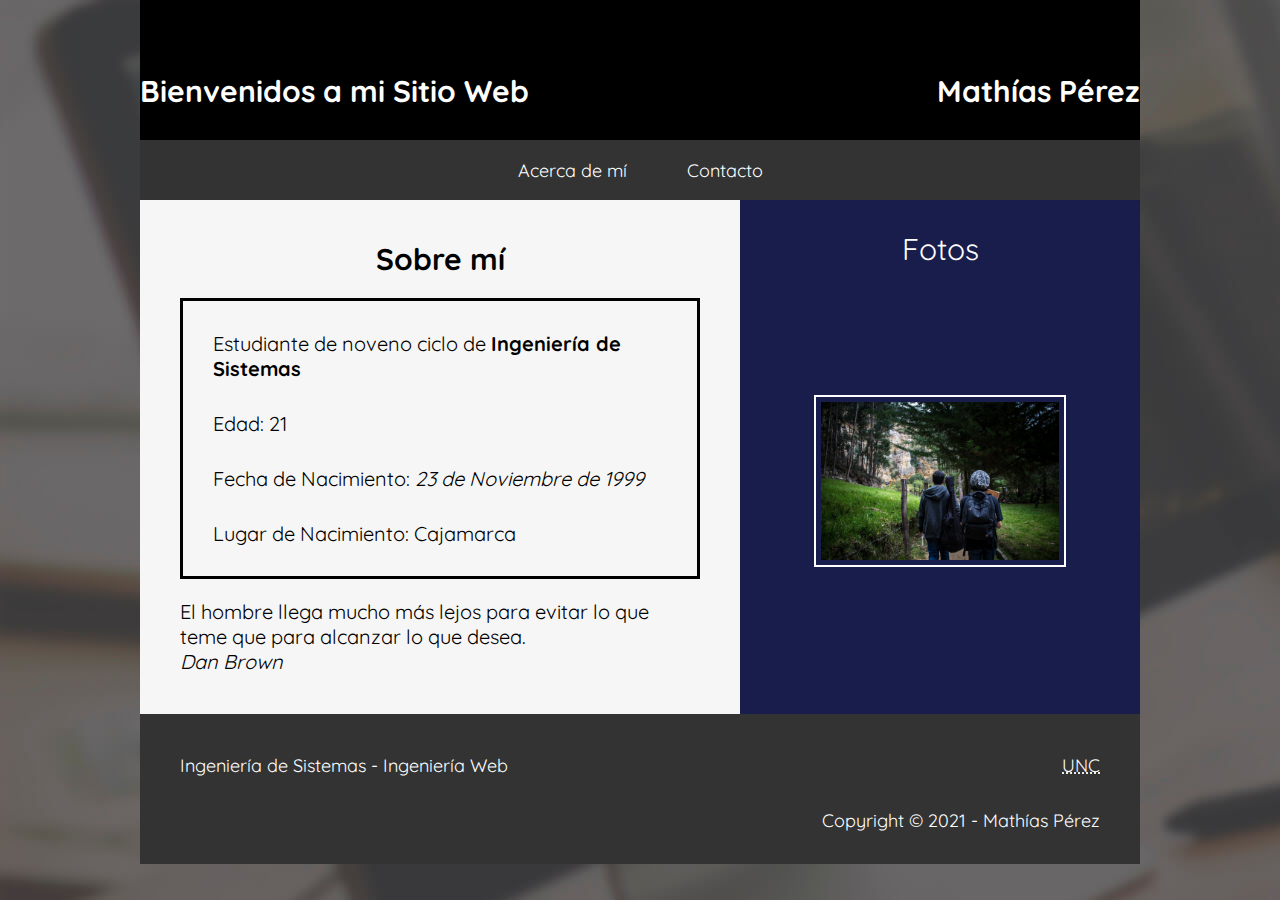
==== index.html @ cfde23a6 "Arreglando distribución página about" ====
<!DOCTYPE html>
<html lang="en">
<head>
    <meta charset="UTF-8"/>
    <meta name="author" content="Mathias Perez"/>
    <meta name="keywords" content="laboratorio,pagina personal,ingenieria web,html"/>
    <meta http-equiv="X-UA-Compatible" content="IE=edge"/>
    <meta name="viewport" content="width=device-width, initial-scale=1.0"/>
    
    <!-- Código copiado para fuente Open Sans -->
    <link rel="preconnect" href="https://fonts.googleapis.com">
    <link rel="preconnect" href="https://fonts.gstatic.com" crossorigin>
    <link href="https://fonts.googleapis.com/css2?family=Open+Sans:ital,wght@0,300;0,400;0,600;0,700;0,800;1,300;1,400;1,600;1,700&display=swap" rel="stylesheet">
    <!--Fin de código copiado-->

    <!-- Código copiado para fuente Open Sans -->
    <link rel="preconnect" href="https://fonts.googleapis.com">
    <link rel="preconnect" href="https://fonts.gstatic.com" crossorigin>
    <link href="https://fonts.googleapis.com/css2?family=Quicksand:wght@300;400;500;600;700&display=swap" rel="stylesheet">
    <!--Fin de código copiado-->
    
    <link rel="stylesheet" href="estilos/estilopersonal.css">
    <title>Mathías Pérez</title>
</head>
<body>
    <div class="contenedor">
        <header class="encabezado">
            <div class="titulo">
                <h1>Bienvenidos a mi Sitio Web</h1>
                <h2>Mathías Pérez</h2>
            </div>
            <nav class="menu">
                <a href="about.html">Acerca de mí</a>
                <a href="contact.html">Contacto</a>
            </nav>
        </header>
    
        <div class="cuerpo">
            <div class="contenido">
                <section class="principal">
                    <h3>Sobre mí</h3>
                    <article class="item">
                        <p>Estudiante de noveno ciclo de <strong>Ingeniería de Sistemas</strong></p>
                        <p>Edad: 21</p>
                        <p>Fecha de Nacimiento: <em>23 de Noviembre de 1999</em></p>
                        <p>Lugar de Nacimiento: Cajamarca</p>
                    </article>
                    <footer>
                        <blockquote>
                            El hombre llega mucho más lejos para evitar lo que teme que para alcanzar lo que desea.
                            <br/>
                            <cite>Dan Brown</cite>
                        </blockquote>
                    </footer>
                </section>
            
                <br/>
                <!-- Barra Lateral -->
                <aside>
                    <p>Fotos</p>
                    <div class="imglateral">
                        <img src="imagenes/lateral.jpeg" alt="Mathías Pérez" title="Mathías Pérez" width="300px"/> 
                    </div>
                </aside>
            </div>
        </div>
    
        <footer class="pie">
            <p class="carrera">Ingeniería de Sistemas - Ingeniería Web</p>
            <p class="copyright">Copyright &copy; 2021 - Mathías Pérez</p>
            <p class="unc"><abbr title="Universidad Nacional de Cajamarca">UNC</abbr></p>
        </footer>
    </div>
    
</body>
</html>
---- estilos/estilopersonal.css ----
:root{
}

* {
    margin: 0;
    padding: 0;
    -webkit-box-sizing: border-box;
    -moz-box-sizing: border-box;
    box-sizing: border-box;
}

body{
    font-family: "Quicksand", sans-serif;
    font-size: 12px;
    font-weight: 400;
    background: url('../imagenes/fondogeneral.jpg');
}


.contenedor {
    margin:auto;  
    width: 90%; 
    max-width: 1000px;
    display: flex;
    flex-direction: row;
    flex-wrap: wrap;
    justify-content: space-between;
    background: #000;
}


.encabezado {
    width: 100%;
    height: 200px;
    display: flex;
    flex-direction: column;
    flex-wrap: wrap;
    justify-content: space-between;
    align-content: center;
}

.encabezado .titulo {
    width: 100%;
    display: flex;
    flex-direction: row;
    flex-wrap: wrap;
    justify-content: space-between;
    align-items: flex-end;
    color: #fff;
    height: 70%;
    padding-bottom: 30px;
}

.encabezado .titulo h1, h2{
    font-size: 30px;
}

.encabezado .menu {
    width: 100%;
    height: 30%;
    display: flex;
    flex-direction: row;
    flex-wrap: wrap;
    justify-content: center;
    align-items: center;
    background-color: #333;
}

.encabezado .menu a{
    color: #fff;
    text-decoration: none;
    font-size: 18px;
    margin: auto 20px;
    padding: 10px;
}

.encabezado .menu a:hover{
    background-color: rgba(76, 118, 189, .2);
}

.cuerpo {
    width: 100%;
    display: flex;
    flex-direction: column;
    flex-wrap: wrap;
}

.cuerpo .menu {
    width: 100%;
    display: flex;
    flex-direction: row;
    flex-wrap: wrap;
    justify-content: center;
    align-items: center;
    background-color: orange;
}

.cuerpo .menu a{
    color: #fff;
    text-decoration: none;
    font-size: 18px;
    margin: auto 20px;
    padding: 10px;
}


.cuerpo .contenido {
    width: 100%;
    /* background: yellow;  */
    margin: auto;
    display: flex;
    flex-direction: row;
    flex-wrap: wrap;
    justify-content: space-between;
}

.cuerpo .contenido .principal {
    width: 60%;
    padding: 20px;
    background-color: #f6f6f6;
}

.cuerpo .contenido .principal h3 {
    text-align: center;
    margin: 20px;
    font-size: 30px;
}

.cuerpo .contenido .principal .item {
    border: black solid 3px;
    margin: 20px;
    display: flex;
    flex-direction: column;
    flex-wrap: wrap;
    justify-content: space-around;
    padding: 15px;
}

.cuerpo .contenido .principal .item h3 {
    text-align: center;
    margin: 20px;
    font-size: 20px;
}

.cuerpo .contenido .principal .item table {
}

.cuerpo .contenido .principal .item p {
    font-size: 20px;
    padding: 5px;
    margin: 10px;
}

.cuerpo .contenido .principal blockquote {
    margin: 20px;
    font-size: 20px;
}


.cuerpo .contenido aside {
    width: 40%;
    background-color: #191d4b;
    /* background: #1b1b1b; */
    padding: 20px;
    display: flex;
    flex-direction: column;
    flex-wrap: wrap;
    justify-content: space-between;
}

aside p {
    font-size: 30px;
    width: 100%;
    color: #fff;
    text-align: center;
    margin-top: 10px;
}

aside .imglateral {
    margin: auto;
    display: flex;
    justify-content: center;
    padding:5px;
    width: 70%;
    border: #fff solid 2px;;
}

aside .imglateral img {
    width: 100%;
}

aside .imglateral img:hover {
    opacity: .8;
}

.pie {
    display: flex;
    flex-direction: row;
    flex-wrap: wrap;
    justify-content: space-between;
    padding: 20px;
    background-color: #333;
    width: 100%;
}

.pie p {
    font-weight: 400;
    color: #fff;
    font-size: 18px;
    padding:20px;
    padding-bottom: 12px;
}

.pie .unc {
    order:2;
}

.pie .carrera{
    order: 1;
}

.pie .copyright {
    display: flex;
    text-align: center;
    order: 3;
    width: 100%;
    justify-content: flex-end;
}
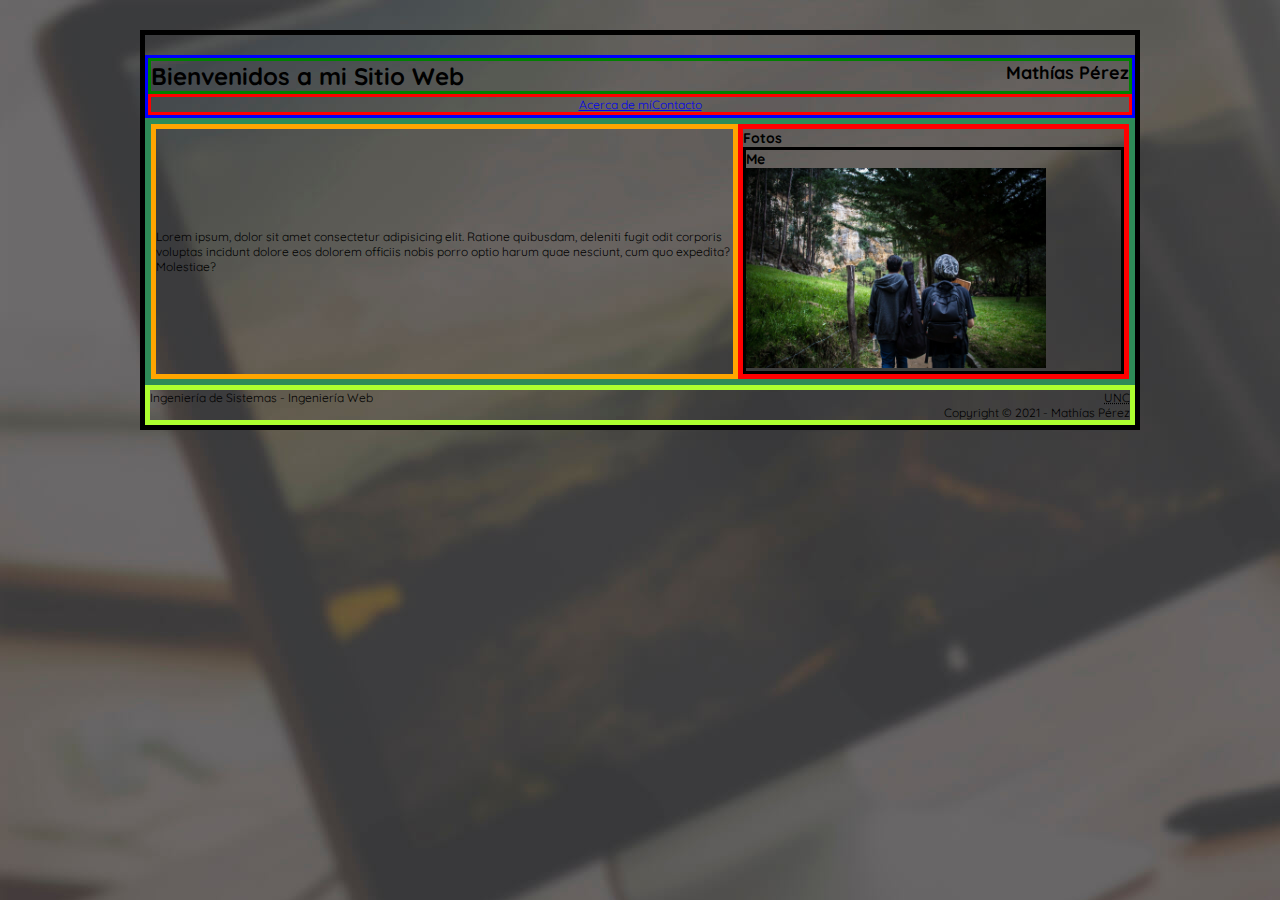
==== commit 886cb240: "Maquetando Index.html" ====
--- a/index.html
+++ b/index.html
@@ -1,79 +1,68 @@
 <!DOCTYPE html>
 <html lang="en">
 <head>
-    <meta charset="UTF-8"/>
-    <meta name="author" content="Mathias Perez"/>
-    <meta name="keywords" content="laboratorio,pagina personal,ingenieria web,html"/>
-    <meta http-equiv="X-UA-Compatible" content="IE=edge"/>
-    <meta name="viewport" content="width=device-width, initial-scale=1.0"/>
-    
-    <!-- Código copiado para fuente Open Sans -->
-    <link rel="preconnect" href="https://fonts.googleapis.com">
-    <link rel="preconnect" href="https://fonts.gstatic.com" crossorigin>
-    <link href="https://fonts.googleapis.com/css2?family=Open+Sans:ital,wght@0,300;0,400;0,600;0,700;0,800;1,300;1,400;1,600;1,700&display=swap" rel="stylesheet">
-    <!--Fin de código copiado-->
+  <meta charset="UTF-8">
+  <meta name="author" content="Mathias Perez"/>
+  <meta name="keywords" content="laboratorio,pagina personal,ingenieria web,html"/>
+  <meta http-equiv="X-UA-Compatible" content="IE=edge">
+  <meta name="viewport" content="width=device-width, initial-scale=1.0">
 
-    <!-- Código copiado para fuente Open Sans -->
-    <link rel="preconnect" href="https://fonts.googleapis.com">
-    <link rel="preconnect" href="https://fonts.gstatic.com" crossorigin>
-    <link href="https://fonts.googleapis.com/css2?family=Quicksand:wght@300;400;500;600;700&display=swap" rel="stylesheet">
-    <!--Fin de código copiado-->
-    
-    <link rel="stylesheet" href="estilos/estilopersonal.css">
-    <title>Mathías Pérez</title>
+  <!-- Código copiado para fuente Quicksand -->
+  <link rel="preconnect" href="https://fonts.googleapis.com">
+  <link rel="preconnect" href="https://fonts.gstatic.com" crossorigin>
+  <link href="https://fonts.googleapis.com/css2?family=Quicksand:wght@300;400;500;600;700&display=swap" rel="stylesheet">
+  <!--Fin de código copiado-->
+
+  <link rel="stylesheet" href="estilos/estilopersonal.css">
+
+  <title>Mathías Pérez</title>
 </head>
 <body>
-    <div class="contenedor">
-        <header class="encabezado">
-            <div class="titulo">
-                <h1>Bienvenidos a mi Sitio Web</h1>
-                <h2>Mathías Pérez</h2>
+
+  <div class="contenedor">
+    <header class="encabezado">
+      <div class="titulo">
+        <h1>Bienvenidos a mi Sitio Web</h1>
+        <h2>Mathías Pérez</h2>
+      </div>    
+      <nav class="menu">
+        <a href="about.html">Acerca de mí</a>
+        <a href="contact.html">Contacto</a>
+      </nav>
+    </header>
+
+    <div class="cuerpo">
+
+      <div class="contenido">
+        <p>Lorem ipsum, dolor sit amet consectetur adipisicing elit. Ratione quibusdam, deleniti fugit odit corporis voluptas incidunt dolore eos dolorem officiis nobis porro optio harum quae nesciunt, cum quo expedita? Molestiae?</p>
+      </div>
+      
+      
+      <aside>
+        <p class="titulo-lateral">
+          <h3>Fotos</h3>
+        </p>
+
+        <div class="item-lateral">
+          <p class="subtitulo-lateral">
+            <h3>Me</h3>
+            <div class="imagen-lateral">
+              <img src="imagenes/lateral.jpeg" alt="Mathías Pérez" title="Mathías Pérez" width="300px"/> 
             </div>
-            <nav class="menu">
-                <a href="about.html">Acerca de mí</a>
-                <a href="contact.html">Contacto</a>
-            </nav>
-        </header>
-    
-        <div class="cuerpo">
-            <div class="contenido">
-                <section class="principal">
-                    <h3>Sobre mí</h3>
-                    <article class="item">
-                        <p>Estudiante de noveno ciclo de <strong>Ingeniería de Sistemas</strong></p>
-                        <p>Edad: 21</p>
-                        <p>Fecha de Nacimiento: <em>23 de Noviembre de 1999</em></p>
-                        <p>Lugar de Nacimiento: Cajamarca</p>
-                    </article>
-                    <footer>
-                        <blockquote>
-                            El hombre llega mucho más lejos para evitar lo que teme que para alcanzar lo que desea.
-                            <br/>
-                            <cite>Dan Brown</cite>
-                        </blockquote>
-                    </footer>
-                </section>
-            
-                <br/>
-                <!-- Barra Lateral -->
-                <aside>
-                    <p>Fotos</p>
-                    <div class="imglateral">
-                        <img src="imagenes/lateral.jpeg" alt="Mathías Pérez" title="Mathías Pérez" width="300px"/> 
-                    </div>
-                </aside>
-            </div>
+          </p>
         </div>
-    
-        <footer class="pie">
-            <p class="carrera">Ingeniería de Sistemas - Ingeniería Web</p>
-            <p class="copyright">Copyright &copy; 2021 - Mathías Pérez</p>
-            <p class="unc"><abbr title="Universidad Nacional de Cajamarca">UNC</abbr></p>
-        </footer>
+      </aside>
+
     </div>
-    
+
+    <footer class="pie">
+      <p class="carrera">Ingeniería de Sistemas - Ingeniería Web</p>
+      <p class="copyright">Copyright &copy; 2021 - Mathías Pérez</p>
+      <p class="unc"><abbr title="Universidad Nacional de Cajamarca">UNC</abbr></p>
+    </footer>
+  </div>
+  
 </body>
 </html>
 
 
-
--- a/estilos/estilopersonal.css
+++ b/estilos/estilopersonal.css
@@ -1,6 +1,3 @@
-:root{
-}
-
 * {
     margin: 0;
     padding: 0;
@@ -17,198 +14,116 @@
 }
 
 
+/* Estilos de Div Contenedor de página */
+
 .contenedor {
-    margin:auto;  
+    border: black solid 5px;
+    
     width: 90%; 
     max-width: 1000px;
-    display: flex;
-    flex-direction: row;
-    flex-wrap: wrap;
-    justify-content: space-between;
-    background: #000;
-}
-
-
-.encabezado {
-    width: 100%;
-    height: 200px;
+    margin:auto;
+    margin-top: 30px;  
     display: flex;
     flex-direction: column;
     flex-wrap: wrap;
     justify-content: space-between;
-    align-content: center;
 }
 
-.encabezado .titulo {
-    width: 100%;
-    display: flex;
-    flex-direction: row;
-    flex-wrap: wrap;
-    justify-content: space-between;
-    align-items: flex-end;
-    color: #fff;
-    height: 70%;
-    padding-bottom: 30px;
-}
 
-.encabezado .titulo h1, h2{
-    font-size: 30px;
-}
+/* Estilos de Encabezado */
 
-.encabezado .menu {
-    width: 100%;
-    height: 30%;
-    display: flex;
-    flex-direction: row;
-    flex-wrap: wrap;
-    justify-content: center;
-    align-items: center;
-    background-color: #333;
-}
+.contenedor .encabezado {
+    border: blue solid 3px;
+    margin-top: 20px;
 
-.encabezado .menu a{
-    color: #fff;
-    text-decoration: none;
-    font-size: 18px;
-    margin: auto 20px;
-    padding: 10px;
-}
-
-.encabezado .menu a:hover{
-    background-color: rgba(76, 118, 189, .2);
-}
-
-.cuerpo {
-    width: 100%;
     display: flex;
     flex-direction: column;
     flex-wrap: wrap;
+    justify-content: space-between;
 }
 
-.cuerpo .menu {
-    width: 100%;
-    display: flex;
-    flex-direction: row;
-    flex-wrap: wrap;
-    justify-content: center;
-    align-items: center;
-    background-color: orange;
-}
+.contenedor .encabezado .titulo {
+    border: green solid 3px;
 
-.cuerpo .menu a{
-    color: #fff;
-    text-decoration: none;
-    font-size: 18px;
-    margin: auto 20px;
-    padding: 10px;
-}
-
-
-.cuerpo .contenido {
-    width: 100%;
-    /* background: yellow;  */
-    margin: auto;
     display: flex;
     flex-direction: row;
     flex-wrap: wrap;
     justify-content: space-between;
 }
 
-.cuerpo .contenido .principal {
-    width: 60%;
-    padding: 20px;
-    background-color: #f6f6f6;
+.contenedor .encabezado .menu {
+    border: red solid 3px;
+
+    display: flex;
+    flex-direction: row;
+    flex-wrap: wrap;
+    justify-content: center;
 }
 
-.cuerpo .contenido .principal h3 {
-    text-align: center;
-    margin: 20px;
-    font-size: 30px;
+
+
+
+/* Estilos de cuerpo de página */
+
+.cuerpo {
+    border: seagreen solid 6px;
+
+    display: flex;
+    flex-direction: row;
+    flex-wrap: wrap;
+    justify-content: space-between;
 }
 
-.cuerpo .contenido .principal .item {
-    border: black solid 3px;
-    margin: 20px;
+/* Estilos de contenido de página */
+
+.cuerpo .contenido {
+    border: orange solid 5px;
+
     display: flex;
     flex-direction: column;
     flex-wrap: wrap;
     justify-content: space-around;
-    padding: 15px;
+
+    width: 60%;
 }
 
-.cuerpo .contenido .principal .item h3 {
-    text-align: center;
-    margin: 20px;
-    font-size: 20px;
+/* Estilos de Barra lateral */
+
+.cuerpo aside {
+    border: red solid 5px;
+
+    display: flex;
+    flex-direction: column;
+    flex-wrap: wrap;
+    justify-content: space-around;
+
+    width: 40%;
 }
 
-.cuerpo .contenido .principal .item table {
-}
+.cuerpo aside .item-lateral {
+    border: black solid 3px;
 
-.cuerpo .contenido .principal .item p {
-    font-size: 20px;
-    padding: 5px;
-    margin: 10px;
-}
-
-.cuerpo .contenido .principal blockquote {
-    margin: 20px;
-    font-size: 20px;
-}
-
-
-.cuerpo .contenido aside {
-    width: 40%;
-    background-color: #191d4b;
-    /* background: #1b1b1b; */
-    padding: 20px;
     display: flex;
     flex-direction: column;
     flex-wrap: wrap;
     justify-content: space-between;
 }
 
-aside p {
-    font-size: 30px;
-    width: 100%;
-    color: #fff;
-    text-align: center;
-    margin-top: 10px;
-}
 
-aside .imglateral {
-    margin: auto;
-    display: flex;
-    justify-content: center;
-    padding:5px;
-    width: 70%;
-    border: #fff solid 2px;;
-}
 
-aside .imglateral img {
-    width: 100%;
-}
 
-aside .imglateral img:hover {
-    opacity: .8;
-}
 
-.pie {
+/* Estilos de Footer de toda la página */
+
+.contenedor .pie {
+    border: greenyellow solid 5px;
+
     display: flex;
     flex-direction: row;
     flex-wrap: wrap;
     justify-content: space-between;
-    padding: 20px;
-    background-color: #333;
+
     width: 100%;
-}
-
-.pie p {
-    font-weight: 400;
-    color: #fff;
-    font-size: 18px;
-    padding:20px;
-    padding-bottom: 12px;
 }
 
 .pie .unc {
@@ -222,7 +137,19 @@
 .pie .copyright {
     display: flex;
     text-align: center;
+    justify-content: flex-end;
+
     order: 3;
+
     width: 100%;
-    justify-content: flex-end;
-}+    
+}
+
+
+/* .pie p {
+    font-weight: 400;
+    color: #fff;
+    font-size: 18px;
+    padding:20px;
+    padding-bottom: 12px;
+} */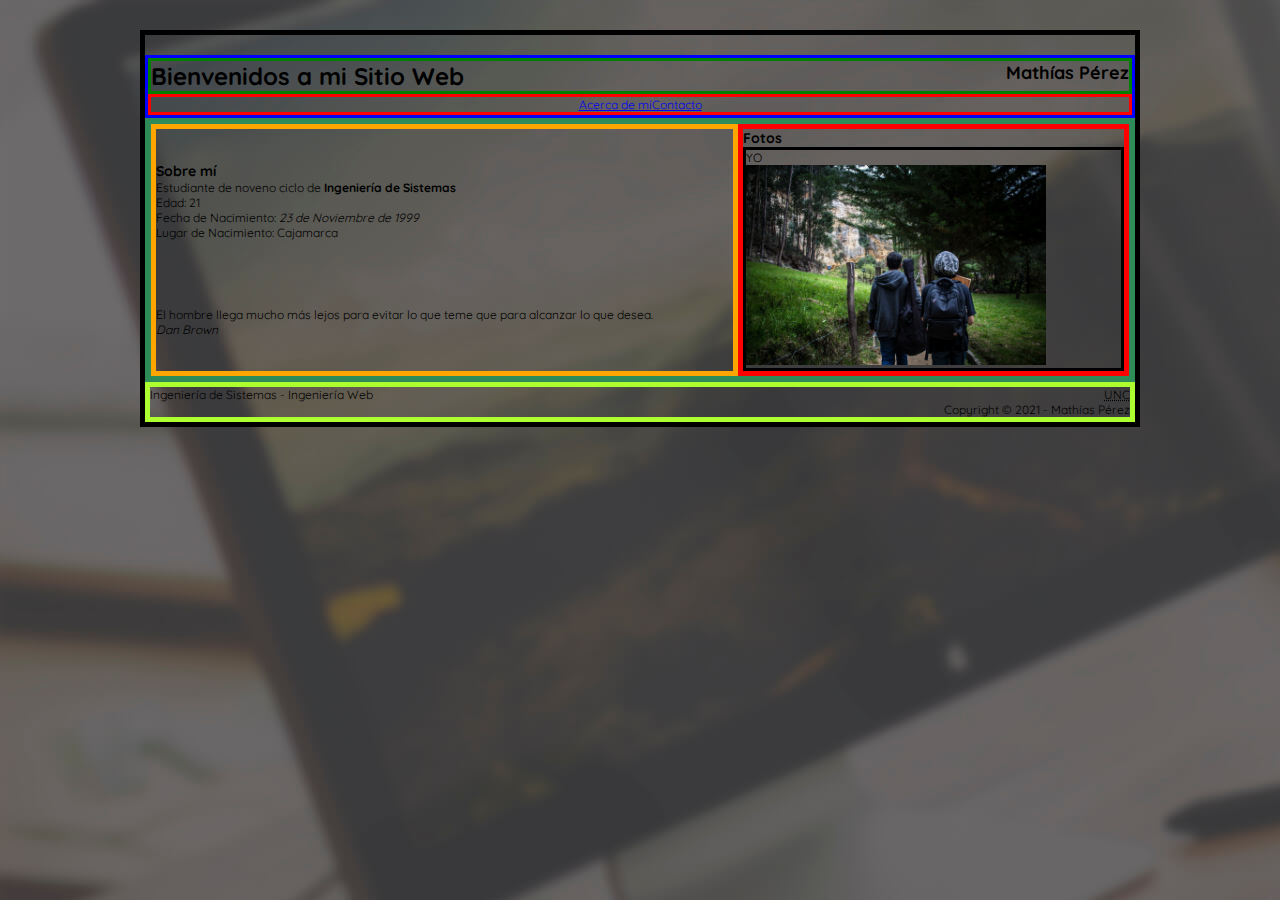
==== commit 1dd9a657: "Agregando comentarios en index" ====
--- a/index.html
+++ b/index.html
@@ -17,50 +17,84 @@
 
   <title>Mathías Pérez</title>
 </head>
+
 <body>
+    <!-- Inicio de div Contenedor -->
+    <div class="contenedor">
+        <!-- Inicio de encabezado (header) -->
+        <header class="encabezado">
+            <div class="titulo">
+                <h1>Bienvenidos a mi Sitio Web</h1>
+                <h2>Mathías Pérez</h2>
+            </div>    
+            <nav class="menu">
+                <a href="about.html">Acerca de mí</a>
+                <a href="contact.html">Contacto</a>
+            </nav>
+        </header>
+        <!-- Fin de encabezado -->
 
-  <div class="contenedor">
-    <header class="encabezado">
-      <div class="titulo">
-        <h1>Bienvenidos a mi Sitio Web</h1>
-        <h2>Mathías Pérez</h2>
-      </div>    
-      <nav class="menu">
-        <a href="about.html">Acerca de mí</a>
-        <a href="contact.html">Contacto</a>
-      </nav>
-    </header>
+        <!-- Inicio de cuerpo -->
+        <div class="cuerpo">
 
-    <div class="cuerpo">
+            <!-- Inicio de contenido -->
+            <div class="contenido">
 
-      <div class="contenido">
-        <p>Lorem ipsum, dolor sit amet consectetur adipisicing elit. Ratione quibusdam, deleniti fugit odit corporis voluptas incidunt dolore eos dolorem officiis nobis porro optio harum quae nesciunt, cum quo expedita? Molestiae?</p>
-      </div>
+                <!-- Inicio item contenido 1 -->
+                <section class="item-contenido">
+                    <h3>Sobre mí</h3>
+                    <article>
+                        <p>Estudiante de noveno ciclo de <strong>Ingeniería de Sistemas</strong></p>
+                        <p>Edad: 21</p>
+                        <p>Fecha de Nacimiento: <em>23 de Noviembre de 1999</em></p>
+                        <p>Lugar de Nacimiento: Cajamarca</p>
+                    </article>
+                </section>
+                <!-- Fin item contenido 1 -->
+
+                <!-- Inicio item contenido 2 -->
+                <section class="item-contenido">
+                    <article>
+                        <blockquote>
+                            El hombre llega mucho más lejos para evitar lo que teme que para alcanzar lo que desea.
+                            <br/>
+                            <cite>Dan Brown</cite>
+                        </blockquote>
+                    </article>
+                </section>
+                <!-- Fin item contenido 2 -->
+
+            </div>
+            <!-- Fin de contenido -->
+
+            <!-- Inicio de barra lateral -->
+            <aside class="lateral">
+              <p class="titulo-lateral">
+                <h3>Fotos</h3>
+              </p>
       
-      
-      <aside>
-        <p class="titulo-lateral">
-          <h3>Fotos</h3>
-        </p>
+              <!-- Inicio de item lateral -->
+              <div class="item-lateral">
+                  <p class="subtitulo-lateral">YO</p>
+                    <div class="imagen-lateral">
+                        <img src="imagenes/lateral.jpeg" alt="Mathías Pérez" title="Mathías Pérez" width="300px"/> 
+                    </div>
+              </div>
+              <!-- Fin de item lateral -->
+            </aside>
+            <!-- Fin de barra lateral -->
+        </div>
+        <!-- Fin de cuerpo -->
 
-        <div class="item-lateral">
-          <p class="subtitulo-lateral">
-            <h3>Me</h3>
-            <div class="imagen-lateral">
-              <img src="imagenes/lateral.jpeg" alt="Mathías Pérez" title="Mathías Pérez" width="300px"/> 
-            </div>
-          </p>
-        </div>
-      </aside>
-
-    </div>
-
-    <footer class="pie">
-      <p class="carrera">Ingeniería de Sistemas - Ingeniería Web</p>
-      <p class="copyright">Copyright &copy; 2021 - Mathías Pérez</p>
-      <p class="unc"><abbr title="Universidad Nacional de Cajamarca">UNC</abbr></p>
-    </footer>
+        <!-- Inicio de footer de la página -->
+        <footer class="pie">
+            <p class="carrera">Ingeniería de Sistemas - Ingeniería Web</p>
+            <p class="copyright">Copyright &copy; 2021 - Mathías Pérez</p>
+            <p class="unc"><abbr title="Universidad Nacional de Cajamarca">UNC</abbr></p>
+        </footer>
+        <!-- Fin de footer de la página -->
   </div>
+  <!-- Fin de div contenedor -->
   
 </body>
 </html>
--- a/estilos/estilopersonal.css
+++ b/estilos/estilopersonal.css
@@ -89,7 +89,7 @@
 
 /* Estilos de Barra lateral */
 
-.cuerpo aside {
+.cuerpo .lateral {
     border: red solid 5px;
 
     display: flex;
@@ -100,7 +100,7 @@
     width: 40%;
 }
 
-.cuerpo aside .item-lateral {
+.cuerpo .lateral .item-lateral {
     border: black solid 3px;
 
     display: flex;
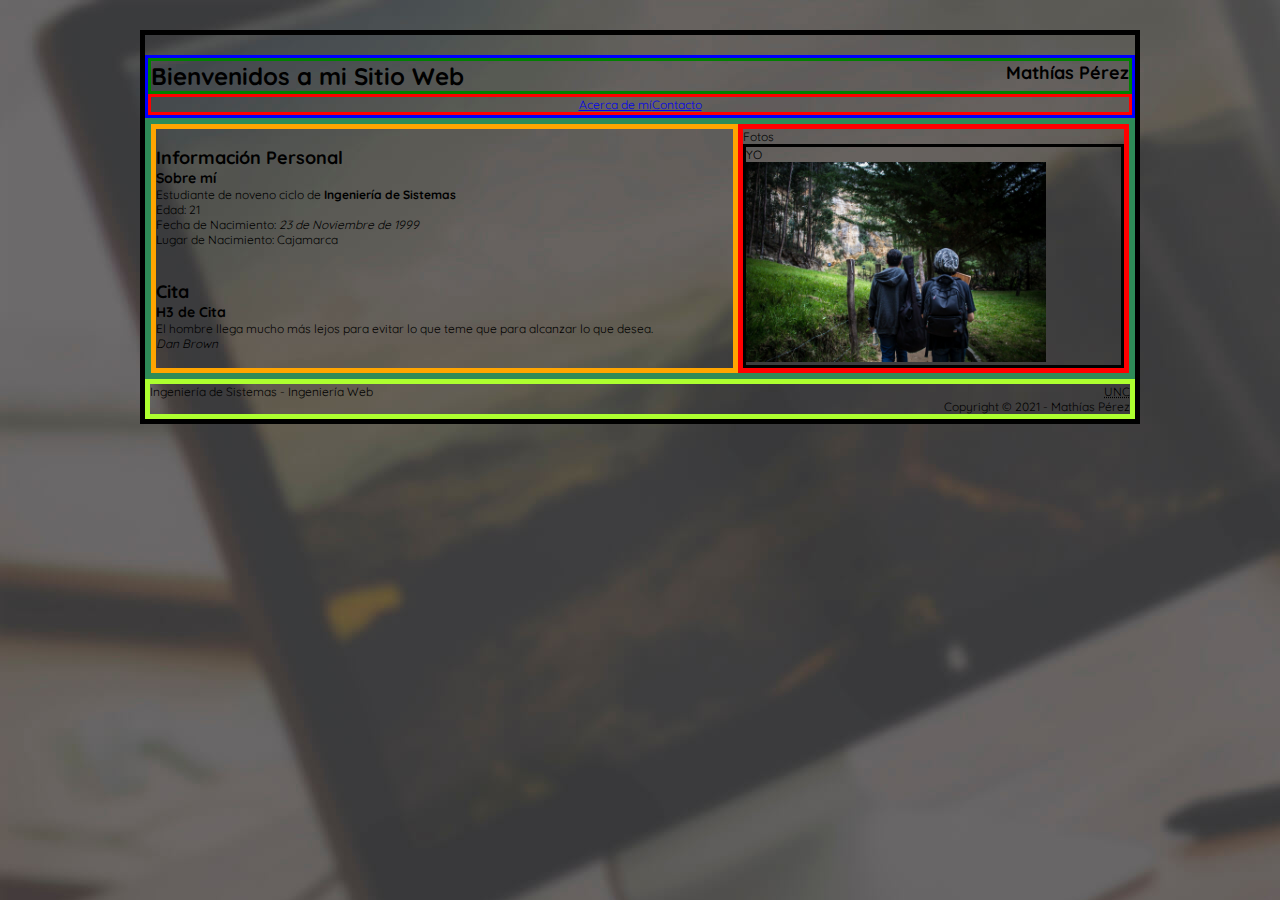
==== commit 2a288c67: "Maquetando about y contact" ====
--- a/index.html
+++ b/index.html
@@ -42,8 +42,9 @@
 
                 <!-- Inicio item contenido 1 -->
                 <section class="item-contenido">
-                    <h3>Sobre mí</h3>
+                    <h2>Información Personal</h2>
                     <article>
+                        <h3>Sobre mí</h3>
                         <p>Estudiante de noveno ciclo de <strong>Ingeniería de Sistemas</strong></p>
                         <p>Edad: 21</p>
                         <p>Fecha de Nacimiento: <em>23 de Noviembre de 1999</em></p>
@@ -54,7 +55,9 @@
 
                 <!-- Inicio item contenido 2 -->
                 <section class="item-contenido">
+                    <h2>Cita</h2>
                     <article>
+                        <h3>H3 de Cita</h3>
                         <blockquote>
                             El hombre llega mucho más lejos para evitar lo que teme que para alcanzar lo que desea.
                             <br/>
@@ -69,15 +72,13 @@
 
             <!-- Inicio de barra lateral -->
             <aside class="lateral">
-              <p class="titulo-lateral">
-                <h3>Fotos</h3>
-              </p>
+              <p class="titulo-lateral">Fotos</p>
       
               <!-- Inicio de item lateral -->
               <div class="item-lateral">
                   <p class="subtitulo-lateral">YO</p>
                     <div class="imagen-lateral">
-                        <img src="imagenes/lateral.jpeg" alt="Mathías Pérez" title="Mathías Pérez" width="300px"/> 
+                        <img src="imagenes/lateral.jpeg" alt="Mathías Pérez" title="Mathías Pérez" width="300"/> 
                     </div>
               </div>
               <!-- Fin de item lateral -->
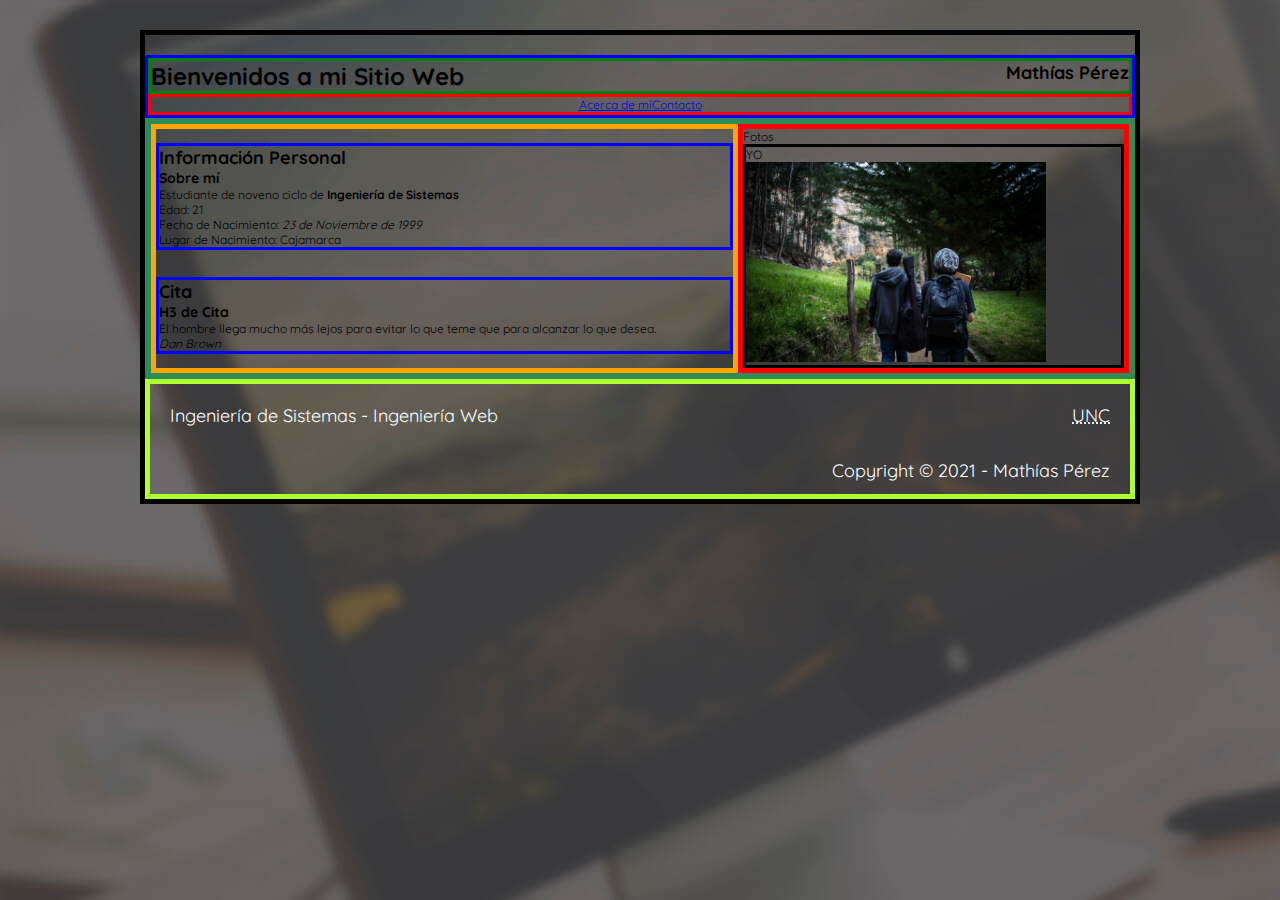
==== commit 460d8fe9: "Arreglando formulario" ====
--- a/index.html
+++ b/index.html
@@ -13,6 +13,8 @@
   <link href="https://fonts.googleapis.com/css2?family=Quicksand:wght@300;400;500;600;700&display=swap" rel="stylesheet">
   <!--Fin de código copiado-->
 
+  <link href="https://cdn.jsdelivr.net/npm/bootstrap@5.1.0/dist/css/bootstrap.min.css" rel="stylesheet" integrity="sha384-KyZXEAg3QhqLMpG8r+8fhAXLRk2vvoC2f3B09zVXn8CA5QIVfZOJ3BCsw2P0p/We" crossorigin="anonymous">
+  <!-- CSS only -->
   <link rel="stylesheet" href="estilos/estilopersonal.css">
 
   <title>Mathías Pérez</title>
@@ -96,7 +98,10 @@
         <!-- Fin de footer de la página -->
   </div>
   <!-- Fin de div contenedor -->
-  
+
+  <!-- JavaScript Bundle with Popper -->
+  <script src="https://cdn.jsdelivr.net/npm/bootstrap@5.1.0/dist/js/bootstrap.bundle.min.js" integrity="sha384-U1DAWAznBHeqEIlVSCgzq+c9gqGAJn5c/t99JyeKa9xxaYpSvHU5awsuZVVFIhvj" crossorigin="anonymous"></script>
+
 </body>
 </html>
 
--- a/estilos/estilopersonal.css
+++ b/estilos/estilopersonal.css
@@ -87,6 +87,69 @@
     width: 60%;
 }
 
+.cuerpo .contenido .item-contenido {
+    border: blue solid 3px;
+
+    display: flex;
+    flex-direction: column;
+    flex-wrap: wrap;
+    justify-content: space-between;
+}
+
+.cuerpo .contenido .item-contenido .redes {
+    border: white solid 3px;
+
+    display: flex;
+    flex-direction: column;
+    flex-wrap: wrap;
+    justify-content: space-between;
+}
+
+.cuerpo .contenido .item-contenido .redes .red {
+    border: blueviolet solid 3px;
+
+    display: flex;
+    flex-direction: column;
+    flex-wrap: wrap;
+    justify-content: space-between;
+}
+
+.cuerpo .contenido .item-contenido .redes .red p {
+    text-align: center;
+    color: white;
+
+    font-size: 20px;
+    margin: 10px auto;
+}
+
+.cuerpo .contenido .item-contenido .redes .red .icono-red {
+    border: red solid 3px;
+
+    font-size: 60px;
+    text-align: center;
+    width: 80%;
+    margin: auto;
+    margin-top: 10px;
+}
+
+.cuerpo .contenido .item-contenido .redes .red .icono-red a{
+    text-decoration: none;
+    color: #fff;
+}
+
+.cuerpo .contenido .item-contenido .redes .red .facebook {
+    background-color: #1877f2;
+}
+
+.cuerpo .contenido .item-contenido .redes .red .linkedin {
+    background-color: #dd5143;
+}
+
+.cuerpo .contenido .item-contenido .redes .red .github {
+    background-color: #6e5494;
+}
+
+
 /* Estilos de Barra lateral */
 
 .cuerpo .lateral {
@@ -145,11 +208,10 @@
     
 }
 
-
-/* .pie p {
+.pie p {
     font-weight: 400;
     color: #fff;
     font-size: 18px;
     padding:20px;
     padding-bottom: 12px;
-} */+}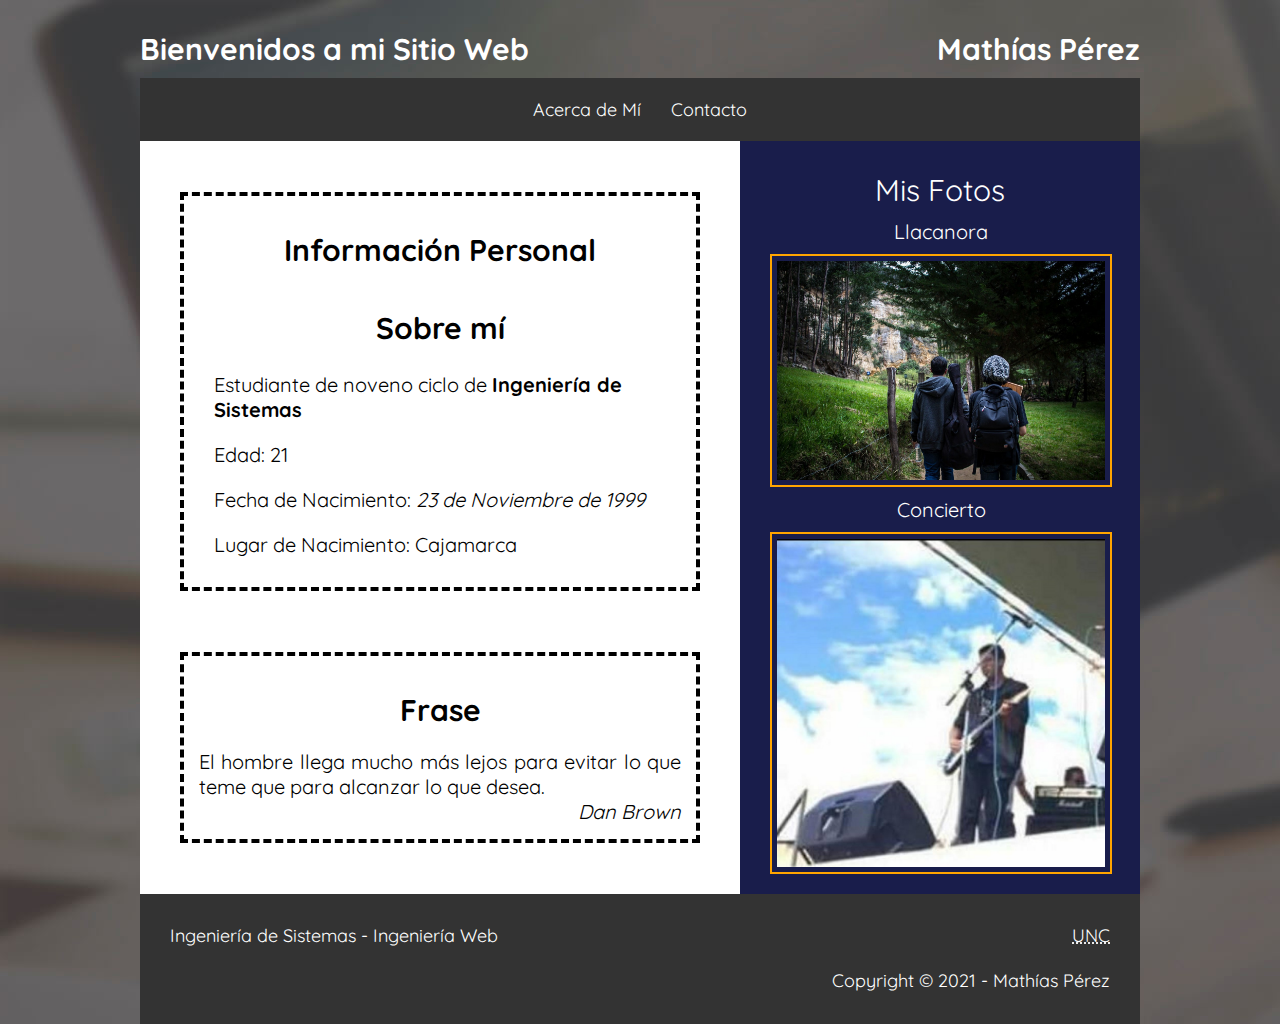
==== commit 15f37a13: "Arreglando menús, carrusel de imágenes y textos" ====
--- a/index.html
+++ b/index.html
@@ -5,7 +5,8 @@
   <meta name="author" content="Mathias Perez"/>
   <meta name="keywords" content="laboratorio,pagina personal,ingenieria web,html"/>
   <meta http-equiv="X-UA-Compatible" content="IE=edge">
-  <meta name="viewport" content="width=device-width, initial-scale=1.0">
+  <meta name="viewport" content="width=device-width, user-scalable=no,
+  initial-scale=1.0, maximum-scale=1.0, minimun-scale=1.0"/>
 
   <!-- Código copiado para fuente Quicksand -->
   <link rel="preconnect" href="https://fonts.googleapis.com">
@@ -13,8 +14,10 @@
   <link href="https://fonts.googleapis.com/css2?family=Quicksand:wght@300;400;500;600;700&display=swap" rel="stylesheet">
   <!--Fin de código copiado-->
 
+  <!-- CSS only -->
   <link href="https://cdn.jsdelivr.net/npm/bootstrap@5.1.0/dist/css/bootstrap.min.css" rel="stylesheet" integrity="sha384-KyZXEAg3QhqLMpG8r+8fhAXLRk2vvoC2f3B09zVXn8CA5QIVfZOJ3BCsw2P0p/We" crossorigin="anonymous">
-  <!-- CSS only -->
+
+  <link rel="stylesheet" href="https://use.fontawesome.com/releases/v5.8.1/css/all.css" integrity="sha384-50oBUHEmvpQ+1lW4y57PTFmhCaXp0ML5d60M1M7uH2+nqUivzIebhndOJK28anvf" crossorigin="anonymous">
   <link rel="stylesheet" href="estilos/estilopersonal.css">
 
   <title>Mathías Pérez</title>
@@ -29,10 +32,14 @@
                 <h1>Bienvenidos a mi Sitio Web</h1>
                 <h2>Mathías Pérez</h2>
             </div>    
+
+
+            <!-- Inicio menu -->
             <nav class="menu">
-                <a href="about.html">Acerca de mí</a>
+                <a href="about.html">Acerca de Mí</a>
                 <a href="contact.html">Contacto</a>
             </nav>
+            <!-- Fin menu -->
         </header>
         <!-- Fin de encabezado -->
 
@@ -57,9 +64,8 @@
 
                 <!-- Inicio item contenido 2 -->
                 <section class="item-contenido">
-                    <h2>Cita</h2>
+                    <h2>Frase</h2>
                     <article>
-                        <h3>H3 de Cita</h3>
                         <blockquote>
                             El hombre llega mucho más lejos para evitar lo que teme que para alcanzar lo que desea.
                             <br/>
@@ -74,16 +80,22 @@
 
             <!-- Inicio de barra lateral -->
             <aside class="lateral">
-              <p class="titulo-lateral">Fotos</p>
-      
-              <!-- Inicio de item lateral -->
-              <div class="item-lateral">
-                  <p class="subtitulo-lateral">YO</p>
-                    <div class="imagen-lateral">
-                        <img src="imagenes/lateral.jpeg" alt="Mathías Pérez" title="Mathías Pérez" width="300"/> 
-                    </div>
-              </div>
-              <!-- Fin de item lateral -->
+                <p class="titulo-lateral">Mis Fotos</p>
+
+                <!-- Inicio de item lateral 1 -->
+                <div class="item-lateral">
+                    <p class="subtitulo-lateral">Llacanora</p>
+                    <img src="imagenes/yo/me1.jpeg" alt="">
+                </div>
+                <!-- Fin de item lateral 1--> 
+
+                <!-- Inicio de item lateral 2-->
+                <div class="item-lateral">
+                    <p class="subtitulo-lateral">Concierto</p>
+                    <img src="imagenes/yo/me2.jpg" alt="">
+                </div>
+                <!-- Fin de item lateral 2--> 
+
             </aside>
             <!-- Fin de barra lateral -->
         </div>
@@ -101,7 +113,6 @@
 
   <!-- JavaScript Bundle with Popper -->
   <script src="https://cdn.jsdelivr.net/npm/bootstrap@5.1.0/dist/js/bootstrap.bundle.min.js" integrity="sha384-U1DAWAznBHeqEIlVSCgzq+c9gqGAJn5c/t99JyeKa9xxaYpSvHU5awsuZVVFIhvj" crossorigin="anonymous"></script>
-
 </body>
 </html>
 
--- a/estilos/estilopersonal.css
+++ b/estilos/estilopersonal.css
@@ -16,13 +16,10 @@
 
 /* Estilos de Div Contenedor de página */
 
-.contenedor {
-    border: black solid 5px;
-    
+.contenedor {    
     width: 90%; 
     max-width: 1000px;
     margin:auto;
-    margin-top: 30px;  
     display: flex;
     flex-direction: column;
     flex-wrap: wrap;
@@ -33,67 +30,161 @@
 /* Estilos de Encabezado */
 
 .contenedor .encabezado {
-    border: blue solid 3px;
-    margin-top: 20px;
-
-    display: flex;
-    flex-direction: column;
-    flex-wrap: wrap;
-    justify-content: space-between;
+    margin-top: 30px;
+
+    display: flex;
+    flex-direction: column;
+    flex-wrap: wrap;
+    justify-content: space-between;
+    align-content: center;
+
+    width: 100%;
+    height: 30%;
 }
 
 .contenedor .encabezado .titulo {
-    border: green solid 3px;
-
     display: flex;
     flex-direction: row;
     flex-wrap: wrap;
     justify-content: space-between;
+
+    color: #fff;
+    width: 100%;
+    height: 70%;
+    padding-bottom: 10px;
+}
+
+.encabezado .titulo h1, h2{
+    font-size: 30px;
 }
 
 .contenedor .encabezado .menu {
-    border: red solid 3px;
-
     display: flex;
     flex-direction: row;
     flex-wrap: wrap;
     justify-content: center;
-}
-
+    align-items: center;
+
+    width: 100%;
+    height: 30%;
+    background-color: #333;
+    padding: 5px;
+}
+
+
+
+.contenedor .encabezado .menu a{
+    color: #fff;
+    text-decoration: none;
+    font-size: 18px;
+    margin: 5px;
+    padding: 10px;
+}
+
+.contenedor .encabezado .menu a:hover{
+    background-color: rgba(76, 118, 189, .2);
+    border-radius: 5px;
+}
 
 
 
 /* Estilos de cuerpo de página */
 
 .cuerpo {
-    border: seagreen solid 6px;
-
     display: flex;
     flex-direction: row;
     flex-wrap: wrap;
     justify-content: space-between;
-}
+
+    height: 60%;
+}
+
+.cuerpo .navbar {
+    width: 100%;
+}
+
+.cuerpo .navbar .container-fluid .navbar-brand {
+    border: #000 dotted 3px;
+    padding: 10px;
+    color: #000;
+    font-weight: bold;
+}
+
+
+.navbar .navbar-collapse .navbar-nav {
+    width: 100%;
+    height: 100%;
+
+    display: flex;
+    flex-direction: row;
+    flex-wrap: wrap;
+    justify-content: space-around;
+}
+
+.navbar .nav-link{
+    font-size: 18px;
+    text-align: center;
+    color: #000;
+    font-weight: bold;
+}
+
+.navbar .navbar-collapse .navbar-nav .nav-item a {
+    border-radius: 5px;
+}
+
+.navbar .navbar-collapse .navbar-nav .nav-item a:hover {
+    background-color: #97DACD;
+    border-radius: 5px;
+}
+
 
 /* Estilos de contenido de página */
 
 .cuerpo .contenido {
-    border: orange solid 5px;
-
     display: flex;
     flex-direction: column;
     flex-wrap: wrap;
     justify-content: space-around;
 
     width: 60%;
+    padding: 20px;
+    background-color: #fff;
 }
 
 .cuerpo .contenido .item-contenido {
-    border: blue solid 3px;
-
-    display: flex;
-    flex-direction: column;
-    flex-wrap: wrap;
-    justify-content: space-between;
+    display: flex;
+    flex-direction: column;
+    flex-wrap: wrap;
+    justify-content: space-around;
+
+    border: black dashed 4px;
+    margin: 20px;
+    padding: 15px;
+}
+
+.cuerpo .contenido .item-contenido article p {
+    font-size: 20px;
+    padding: 5px;
+    margin: 10px;
+}
+
+.cuerpo .contenido .item-contenido article blockquote {
+    text-align: justify;
+    font-size: 20px;
+}
+
+.cuerpo .contenido .item-contenido article blockquote cite {
+    display: inline-block;
+    width: 100%;
+    text-align: right;
+    font-style: italic;
+}
+
+.cuerpo .contenido .item-contenido h2,h3{
+    text-align: center;
+    margin: 20px;
+    font-size: 30px;
+    font-weight: bold;
 }
 
 .cuerpo .contenido .item-contenido .redes {
@@ -106,8 +197,6 @@
 }
 
 .cuerpo .contenido .item-contenido .redes .red {
-    border: blueviolet solid 3px;
-
     display: flex;
     flex-direction: column;
     flex-wrap: wrap;
@@ -116,15 +205,14 @@
 
 .cuerpo .contenido .item-contenido .redes .red p {
     text-align: center;
-    color: white;
-
-    font-size: 20px;
+    color: #CC8726;
+    font-weight: bold;
+
+    font-size: 25px;
     margin: 10px auto;
 }
 
 .cuerpo .contenido .item-contenido .redes .red .icono-red {
-    border: red solid 3px;
-
     font-size: 60px;
     text-align: center;
     width: 80%;
@@ -149,11 +237,21 @@
     background-color: #6e5494;
 }
 
+.carousel-caption h5 {
+    font-size: 25px;
+    font-weight: bold;
+    color: #191d4b;
+}
+
+#visitas .carousel-caption p {
+    font-size: 15px;
+    font-weight: bold;
+    color: #191d4b;
+}
 
 /* Estilos de Barra lateral */
 
 .cuerpo .lateral {
-    border: red solid 5px;
 
     display: flex;
     flex-direction: column;
@@ -161,17 +259,47 @@
     justify-content: space-around;
 
     width: 40%;
-}
+    background-color: #191d4b;
+    padding: 20px;
+}
+
+.cuerpo .lateral .titulo-lateral{
+    color: #fff;   
+    font-size: 30px;
+    width: 100%;
+    text-align: center;
+    margin-top: 10px;
+}
+
 
 .cuerpo .lateral .item-lateral {
-    border: black solid 3px;
-
-    display: flex;
-    flex-direction: column;
-    flex-wrap: wrap;
-    justify-content: space-between;
-}
-
+    display: flex;
+    flex-direction: column;
+    flex-wrap: wrap;
+    justify-content: space-between;
+
+    width: 95%;
+    text-align: center;
+}
+
+.cuerpo .lateral .item-lateral img{
+    width: 100%;
+    margin: auto;
+    padding: 5px;
+    border: orange solid 2px;
+}
+
+.cuerpo .lateral .item-lateral img:hover{
+    opacity: .8;
+}
+
+.cuerpo .lateral .item-lateral .subtitulo-lateral {
+    color: #fff;   
+    font-size: 20px;
+    width: 100%;
+    text-align: center;
+    margin: 10px;
+}
 
 
 
@@ -179,7 +307,6 @@
 /* Estilos de Footer de toda la página */
 
 .contenedor .pie {
-    border: greenyellow solid 5px;
 
     display: flex;
     flex-direction: row;
@@ -187,6 +314,10 @@
     justify-content: space-between;
 
     width: 100%;
+    padding: 20px;
+    background-color: #333;
+
+    height: 10%;
 }
 
 .pie .unc {
@@ -212,6 +343,61 @@
     font-weight: 400;
     color: #fff;
     font-size: 18px;
-    padding:20px;
+    padding: 10px;
     padding-bottom: 12px;
+}
+
+
+
+/* Diseño adaptable */
+@media screen and (max-width:800px) {
+
+    .contenedor {
+        width: 100%;
+    }
+
+    .contenedor .cuerpo .contenido {
+        width: 100%;
+    }
+
+    .contenedor .encabezado .menu {
+        padding: 0;
+    }
+
+    .contenedor .encabezado .menu a{
+        margin: 0;
+        display: inline-block;
+        width: 100%;
+        text-align: center;
+    }
+
+    .contenedor .cuerpo .lateral {
+        width: 100%;
+    }
+
+    .contenedor .pie p{
+        width: 100%;
+    }
+    
+    .pie .unc {
+        order: 1;
+        text-align: center;
+    }
+
+    .pie .carrera {
+        order:2;
+        text-align: center;
+    }
+
+    .pie .curso {
+        order:3;
+    }
+
+    .pie .copyright {
+        order:4;
+        text-align: center;
+        display: flex;
+        justify-content: center;
+    }
+
 }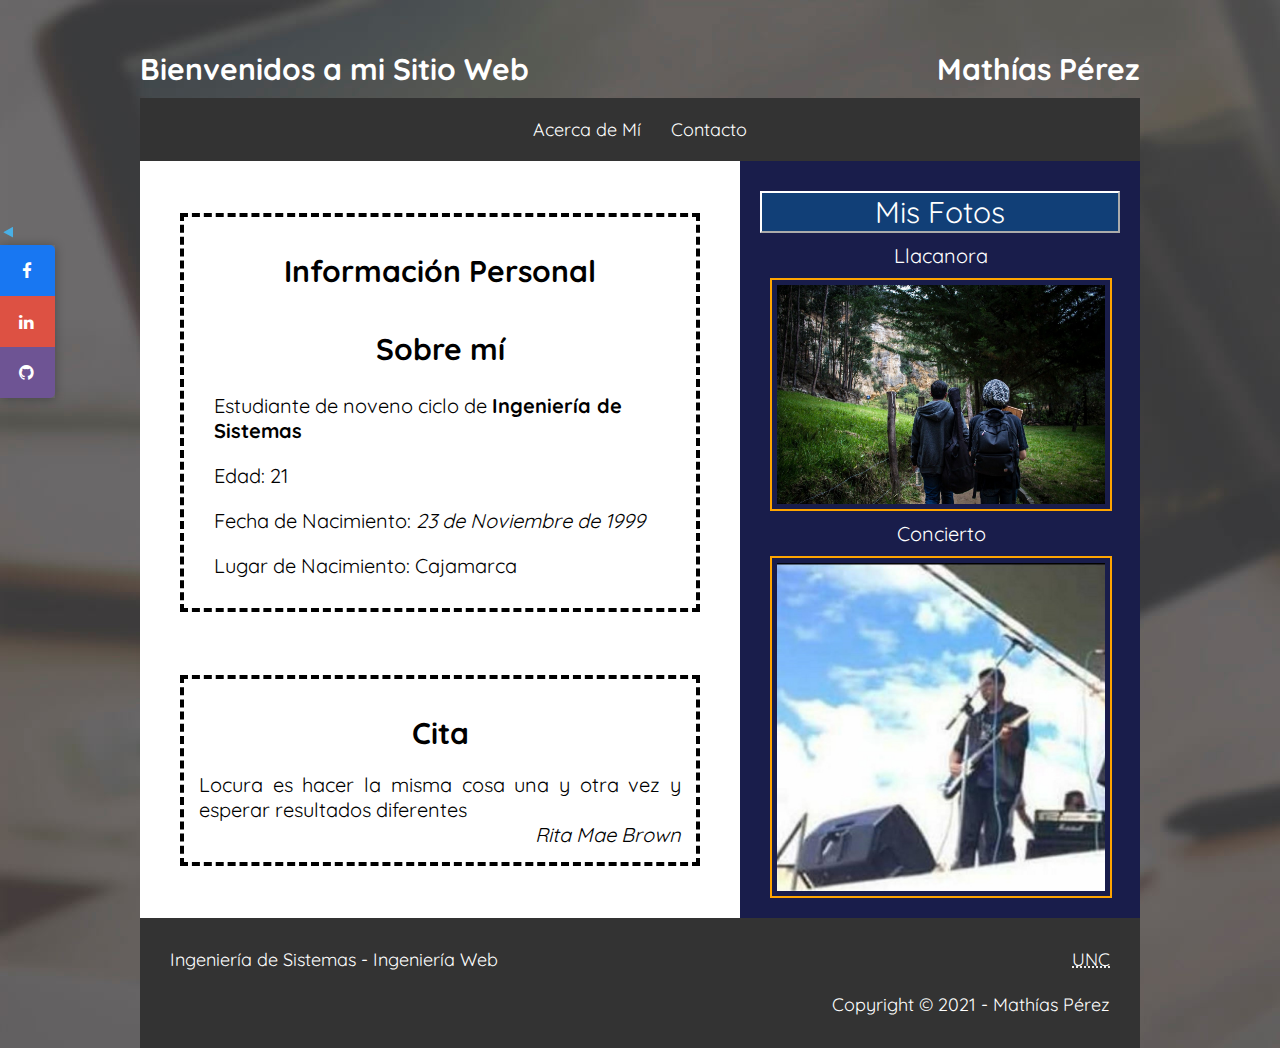
==== commit 727c16a2: "Agregando barra fija" ====
--- a/index.html
+++ b/index.html
@@ -18,6 +18,7 @@
   <link href="https://cdn.jsdelivr.net/npm/bootstrap@5.1.0/dist/css/bootstrap.min.css" rel="stylesheet" integrity="sha384-KyZXEAg3QhqLMpG8r+8fhAXLRk2vvoC2f3B09zVXn8CA5QIVfZOJ3BCsw2P0p/We" crossorigin="anonymous">
 
   <link rel="stylesheet" href="https://use.fontawesome.com/releases/v5.8.1/css/all.css" integrity="sha384-50oBUHEmvpQ+1lW4y57PTFmhCaXp0ML5d60M1M7uH2+nqUivzIebhndOJK28anvf" crossorigin="anonymous">
+  <link rel="stylesheet" href="estilos/fontello.css">
   <link rel="stylesheet" href="estilos/estilopersonal.css">
 
   <title>Mathías Pérez</title>
@@ -26,6 +27,25 @@
 <body>
     <!-- Inicio de div Contenedor -->
     <div class="contenedor">
+
+        <!-- Inicio barra fija -->
+        <div class="container-bar">
+            <input type="checkbox" id="btn-social"> 
+            <label for="btn-social" class="icon-play"></label>
+            <div class="icon-social">
+              <a target="_blank" href="https://www.facebook.com/leonardomathias.perezsanchez" class="icon-facebook">
+                <span id="title">Facebbok</span>
+              </a>
+              <a target="_blank" href="https://www.linkedin.com/in/leonardo-mathias-perez-sanchez-043b8a202/" class="icon-linkedin">
+                <span id="title">Linkedin</span>
+              </a>
+              <a target="_blank" href="https://github.com/mathiasperez" class="icon-github">
+                <span id="title">Github</span>
+              </a>
+            </div>
+        </div>
+        <!-- Fin barra fija -->
+
         <!-- Inicio de encabezado (header) -->
         <header class="encabezado">
             <div class="titulo">
@@ -64,12 +84,12 @@
 
                 <!-- Inicio item contenido 2 -->
                 <section class="item-contenido">
-                    <h2>Frase</h2>
+                    <h2>Cita</h2>
                     <article>
                         <blockquote>
-                            El hombre llega mucho más lejos para evitar lo que teme que para alcanzar lo que desea.
+                            Locura es hacer la misma cosa una y otra vez y esperar resultados diferentes
                             <br/>
-                            <cite>Dan Brown</cite>
+                            <cite>Rita Mae Brown</cite>
                         </blockquote>
                     </article>
                 </section>
--- a/estilos/fontello.css
+++ b/estilos/fontello.css
@@ -0,0 +1,60 @@
+@font-face {
+  font-family: 'fontello';
+  src: url('../font/fontello.eot?59667634');
+  src: url('../font/fontello.eot?59667634#iefix') format('embedded-opentype'),
+       url('../font/fontello.woff2?59667634') format('woff2'),
+       url('../font/fontello.woff?59667634') format('woff'),
+       url('../font/fontello.ttf?59667634') format('truetype'),
+       url('../font/fontello.svg?59667634#fontello') format('svg');
+  font-weight: normal;
+  font-style: normal;
+}
+/* Chrome hack: SVG is rendered more smooth in Windozze. 100% magic, uncomment if you need it. */
+/* Note, that will break hinting! In other OS-es font will be not as sharp as it could be */
+/*
+@media screen and (-webkit-min-device-pixel-ratio:0) {
+  @font-face {
+    font-family: 'fontello';
+    src: url('../font/fontello.svg?59667634#fontello') format('svg');
+  }
+}
+*/
+[class^="icon-"]:before, [class*=" icon-"]:before {
+  font-family: "fontello";
+  font-style: normal;
+  font-weight: normal;
+  speak: never;
+
+  display: inline-block;
+  text-decoration: inherit;
+  width: 1em;
+  margin-right: .2em;
+  text-align: center;
+  /* opacity: .8; */
+
+  /* For safety - reset parent styles, that can break glyph codes*/
+  font-variant: normal;
+  text-transform: none;
+
+  /* fix buttons height, for twitter bootstrap */
+  line-height: 1em;
+
+  /* Animation center compensation - margins should be symmetric */
+  /* remove if not needed */
+  margin-left: .2em;
+
+  /* you can be more comfortable with increased icons size */
+  /* font-size: 120%; */
+
+  /* Font smoothing. That was taken from TWBS */
+  -webkit-font-smoothing: antialiased;
+  -moz-osx-font-smoothing: grayscale;
+
+  /* Uncomment for 3D effect */
+  /* text-shadow: 1px 1px 1px rgba(127, 127, 127, 0.3); */
+}
+
+.icon-play:before { content: '\e800'; } /* '' */
+.icon-facebook:before { content: '\f09a'; } /* '' */
+.icon-github:before { content: '\f09b'; } /* '' */
+.icon-linkedin:before { content: '\f0e1'; } /* '' */
--- a/estilos/estilopersonal.css
+++ b/estilos/estilopersonal.css
@@ -13,6 +13,101 @@
     background: url('../imagenes/fondogeneral.jpg');
 }
 
+/* Barra fija de redes */
+
+.container-bar {
+    width: 100%;
+    max-width: 55px;
+    position: fixed;
+    left: 0;
+    top: 25%;
+}
+
+.container-bar a {
+    display: block;
+    padding: 15px;
+    text-decoration: none;
+    font-size: 17px;
+    position: relative;
+    transition: all 500ms ease;
+    color: #fff;
+}
+
+.container-bar a:hover {
+    background: #1c1c1c;
+}
+
+.container-bar .icon-facebook {
+    background: #1877f2;
+    border-radius: 0px 5px 0px 0px;
+}
+
+.container-bar .icon-linkedin {
+    background: #dd5143;
+}
+
+.container-bar .icon-github {
+    background: #6e5494;
+    border-radius: 0px 0px 5px 0px;
+}
+
+.container-bar #title {
+    position: fixed;
+    background: #1c1c1c;
+    padding: 6px;
+    border: 3px;
+    font-size: 15px;
+    margin-top: -4px;
+    transition: all 500ms ease;
+    opacity: 0;
+    visibility: hidden;
+}
+
+.container-bar a:hover #title {
+    opacity: 1;
+    visibility: visible;
+    margin-left: 30px;
+}
+
+.container-bar #title::after {
+    position: absolute;
+    content: '';
+    border-left: 7px solid transparent;
+    border-right: 6px solid #1c1c1c;
+    border-top: 7px solid transparent;
+    border-bottom: 7px solid transparent;
+    right: 100%;
+    top: 8px;
+}
+
+#btn-social {
+    display: none;
+}
+
+.icon-play {
+    cursor:pointer;
+    transition: all 0.4s;
+    font-size: 12px;
+    margin-bottom: 5px;
+    display: inline-block;
+    transform: rotate(180deg);
+    color: #49b0e6;
+}
+
+#btn-social:checked ~.icon-play {
+    transform: rotate(0deg);
+}
+
+.icon-social {
+    transition: all 0.4s;
+    transform: translateX(0%);
+    box-shadow: 0px 1px 10px rgba(0, 0, 0, .3);
+}
+
+#btn-social:checked ~.icon-social {
+    transform: translateX(-100%);
+}
+
 
 /* Estilos de Div Contenedor de página */
 
@@ -30,7 +125,7 @@
 /* Estilos de Encabezado */
 
 .contenedor .encabezado {
-    margin-top: 30px;
+    margin-top: 50px;
 
     display: flex;
     flex-direction: column;
@@ -104,7 +199,6 @@
 }
 
 .cuerpo .navbar .container-fluid .navbar-brand {
-    border: #000 dotted 3px;
     padding: 10px;
     color: #000;
     font-weight: bold;
@@ -265,6 +359,8 @@
 
 .cuerpo .lateral .titulo-lateral{
     color: #fff;   
+    border: #fff outset 2px;
+    background: #113F77;
     font-size: 30px;
     width: 100%;
     text-align: center;
@@ -280,6 +376,10 @@
 
     width: 95%;
     text-align: center;
+}
+
+.cuerpo .lateral .item-lateral label {
+    color: #fff;
 }
 
 .cuerpo .lateral .item-lateral img{
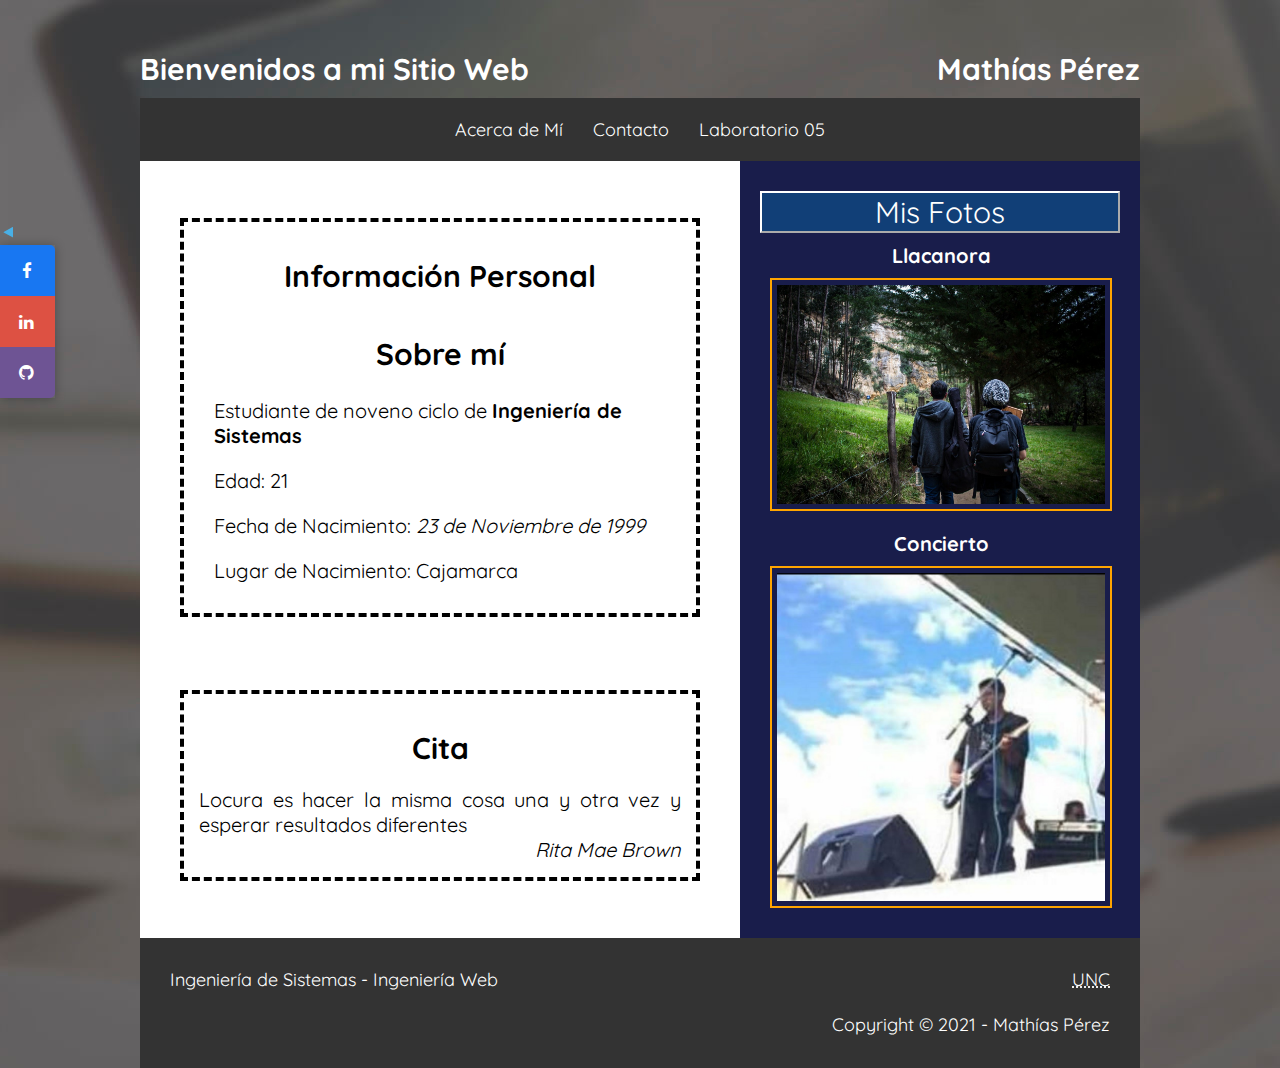
==== commit b8946886: "Arreglando enlaces, estilos similares al index" ====
--- a/index.html
+++ b/index.html
@@ -58,6 +58,7 @@
             <nav class="menu">
                 <a href="about.html">Acerca de Mí</a>
                 <a href="contact.html">Contacto</a>
+                <a href="lab05.html">Laboratorio 05</a>
             </nav>
             <!-- Fin menu -->
         </header>
--- a/estilos/estilopersonal.css
+++ b/estilos/estilopersonal.css
@@ -6,9 +6,13 @@
     box-sizing: border-box;
 }
 
+html {
+    font-size: 12px;
+}
+
 body{
     font-family: "Quicksand", sans-serif;
-    font-size: 12px;
+    font-size: 1rem;
     font-weight: 400;
     background: url('../imagenes/fondogeneral.jpg');
 }
@@ -56,7 +60,7 @@
     background: #1c1c1c;
     padding: 6px;
     border: 3px;
-    font-size: 15px;
+    font-size: 1.25rem;
     margin-top: -4px;
     transition: all 500ms ease;
     opacity: 0;
@@ -87,7 +91,7 @@
 .icon-play {
     cursor:pointer;
     transition: all 0.4s;
-    font-size: 12px;
+    font-size: 1rem;
     margin-bottom: 5px;
     display: inline-block;
     transform: rotate(180deg);
@@ -150,7 +154,7 @@
 }
 
 .encabezado .titulo h1, h2{
-    font-size: 30px;
+    font-size: 2.5rem;
 }
 
 .contenedor .encabezado .menu {
@@ -171,7 +175,7 @@
 .contenedor .encabezado .menu a{
     color: #fff;
     text-decoration: none;
-    font-size: 18px;
+    font-size: 1.5rem;
     margin: 5px;
     padding: 10px;
 }
@@ -216,7 +220,7 @@
 }
 
 .navbar .nav-link{
-    font-size: 18px;
+    font-size: 1.5rem;
     text-align: center;
     color: #000;
     font-weight: bold;
@@ -257,14 +261,14 @@
 }
 
 .cuerpo .contenido .item-contenido article p {
-    font-size: 20px;
+    font-size: 1.67rem;
     padding: 5px;
     margin: 10px;
 }
 
 .cuerpo .contenido .item-contenido article blockquote {
     text-align: justify;
-    font-size: 20px;
+    font-size: 1.67rem;
 }
 
 .cuerpo .contenido .item-contenido article blockquote cite {
@@ -277,7 +281,7 @@
 .cuerpo .contenido .item-contenido h2,h3{
     text-align: center;
     margin: 20px;
-    font-size: 30px;
+    font-size: 2.5rem;
     font-weight: bold;
 }
 
@@ -307,7 +311,7 @@
 }
 
 .cuerpo .contenido .item-contenido .redes .red .icono-red {
-    font-size: 60px;
+    font-size: 5rem;
     text-align: center;
     width: 80%;
     margin: auto;
@@ -332,13 +336,13 @@
 }
 
 .carousel-caption h5 {
-    font-size: 25px;
+    font-size: 2.08rem;
     font-weight: bold;
     color: #191d4b;
 }
 
-#visitas .carousel-caption p {
-    font-size: 15px;
+.carousel-caption p {
+    font-size: 1.25rem;
     font-weight: bold;
     color: #191d4b;
 }
@@ -361,7 +365,7 @@
     color: #fff;   
     border: #fff outset 2px;
     background: #113F77;
-    font-size: 30px;
+    font-size: 2.5rem;
     width: 100%;
     text-align: center;
     margin-top: 10px;
@@ -376,10 +380,34 @@
 
     width: 95%;
     text-align: center;
+    margin-bottom: 10px;
+}
+
+.cuerpo .lateral .item-lateral p {
+    font-size: 1.25rem;
+    color: #fff;
+    font-weight: bold;
+}
+
+.cuerpo .lateral .item-lateral p a {
+    text-decoration: none;
+    color: salmon;
+    font-weight: bold;
+}
+
+.cuerpo .lateral .item-lateral p a:hover {
+    color: greenyellow;
 }
 
 .cuerpo .lateral .item-lateral label {
     color: #fff;
+}
+
+.cuerpo .lateral .item-lateral .botones {
+    display: flex;
+    flex-direction: row;
+    flex-wrap: wrap;
+    justify-content: center;
 }
 
 .cuerpo .lateral .item-lateral img{
@@ -395,7 +423,7 @@
 
 .cuerpo .lateral .item-lateral .subtitulo-lateral {
     color: #fff;   
-    font-size: 20px;
+    font-size: 1.67rem;
     width: 100%;
     text-align: center;
     margin: 10px;
@@ -442,7 +470,7 @@
 .pie p {
     font-weight: 400;
     color: #fff;
-    font-size: 18px;
+    font-size: 1.5rem;
     padding: 10px;
     padding-bottom: 12px;
 }
@@ -452,8 +480,44 @@
 /* Diseño adaptable */
 @media screen and (max-width:800px) {
 
+    html {
+        font-size: 10px;
+    }
+
     .contenedor {
         width: 100%;
+    }
+
+    .contenedor .encabezado .titulo h1, h2 {
+        display: block;
+        margin: 10px;
+        text-align: center;
+        width: 100%;
+    }
+
+    .contenedor .encabezado .titulo {
+        display: flex;
+        flex-direction: column;
+        flex-wrap: wrap;
+        justify-content: space-between;
+
+        align-items: center;
+    }
+
+
+    .navbar .navbar-collapse .mb-lg-0 {
+        display: flex;
+        flex-direction: column;
+        flex-wrap: wrap;
+        justify-content: space-between;
+
+        align-items: center;
+    }
+
+    .navbar .navbar-collapse .mb-lg-0 .nav-item {
+        margin:0;
+        width: 100%;
+        text-align: center;
     }
 
     .contenedor .cuerpo .contenido {
@@ -466,7 +530,7 @@
 
     .contenedor .encabezado .menu a{
         margin: 0;
-        display: inline-block;
+        display: block;
         width: 100%;
         text-align: center;
     }
